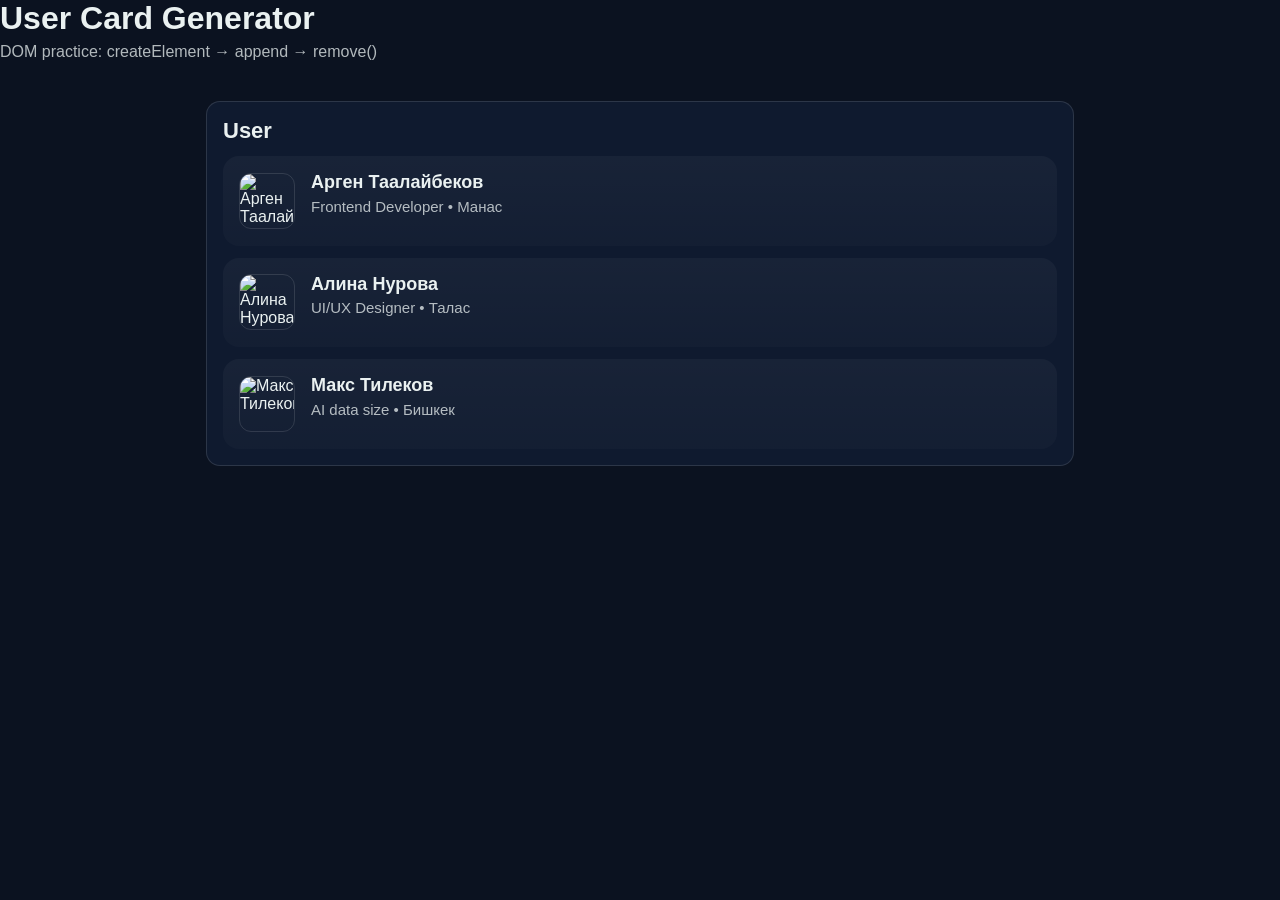
==== dom/project.html @ 88b89da1 "Add files via upload" ====
<!DOCTYPE html>
<html lang="en">

<head>
    <meta charset="UTF-8">
    <meta name="viewport" content="width=device-width, initial-scale=1.0">
    <title>User Card Generator</title>
    <link rel="stylesheet" href="./style.css">
</head>

<body>
    <header class="header">
        <h1>User Card Generator</h1>
        <p>DOM practice: createElement → append → remove()</p>
    </header>
    <main class="app">
        <section class="panel">
            <h2>User</h2>
            <div class="users" id="users"></div>
        </section>
    </main>
    <script src="./app.js"></script>
</body>
</html>
---- dom/style.css ----
* {
    box-sizing: border-box;
}

body {
    margin: 0;
    font-family: Arial, sans-serif;
    background: #0b1220;
    color: #eaf1f1;
}

.app {
    max-width: 900px;
    margin: 0 auto;
    padding: 24px 16px;
}

.header {
    margin-bottom: 16px;
}

.header h1 {
    margin: 0;
}

.header p {
    margin: 6px 0 0;
    opacity: .75;
}

.panel {
    background: #0f1a2f;
    border: 1px solid rgba(255, 255, 255, 0.12);
    border-radius: 14px;
    padding: 16px;
}

.panel h2 {
    margin: 0;
    font-size: 22px;
}

.users {
    display: grid;
    gap: 12px;
    margin-top: 12px;
}

.card {
    background: linear-gradient(
        180deg,
        rgba(255,255,255,0.04),
        rgba(255,255,255,0.02)
    );
    border-radius: 16px;
    padding: 16px;
    display: grid;
    grid-template-columns: 56px 1fr;
    gap: 16px;
    align-items: center;
    transition: 0.25s;
}

.card:hover {
    background: rgba(255, 255, 255, 0.06);
    transform: translateY(-2px);
}

.card div {
    display: flex;
    flex-direction: column;
    justify-content: center;
}

.avatar {
    width: 56px;
    height: 56px;
    border-radius: 12px;
    object-fit: cover;
    border: 1px solid rgba(255, 255, 255, 0.12);
}

.name {
    margin: 0;
    font-size: 18px;
    font-weight: 600;
    line-height: 1.2;
}

.meta {
    margin-top: 4px;
    font-size: 15px;
    opacity: 0.75;
}
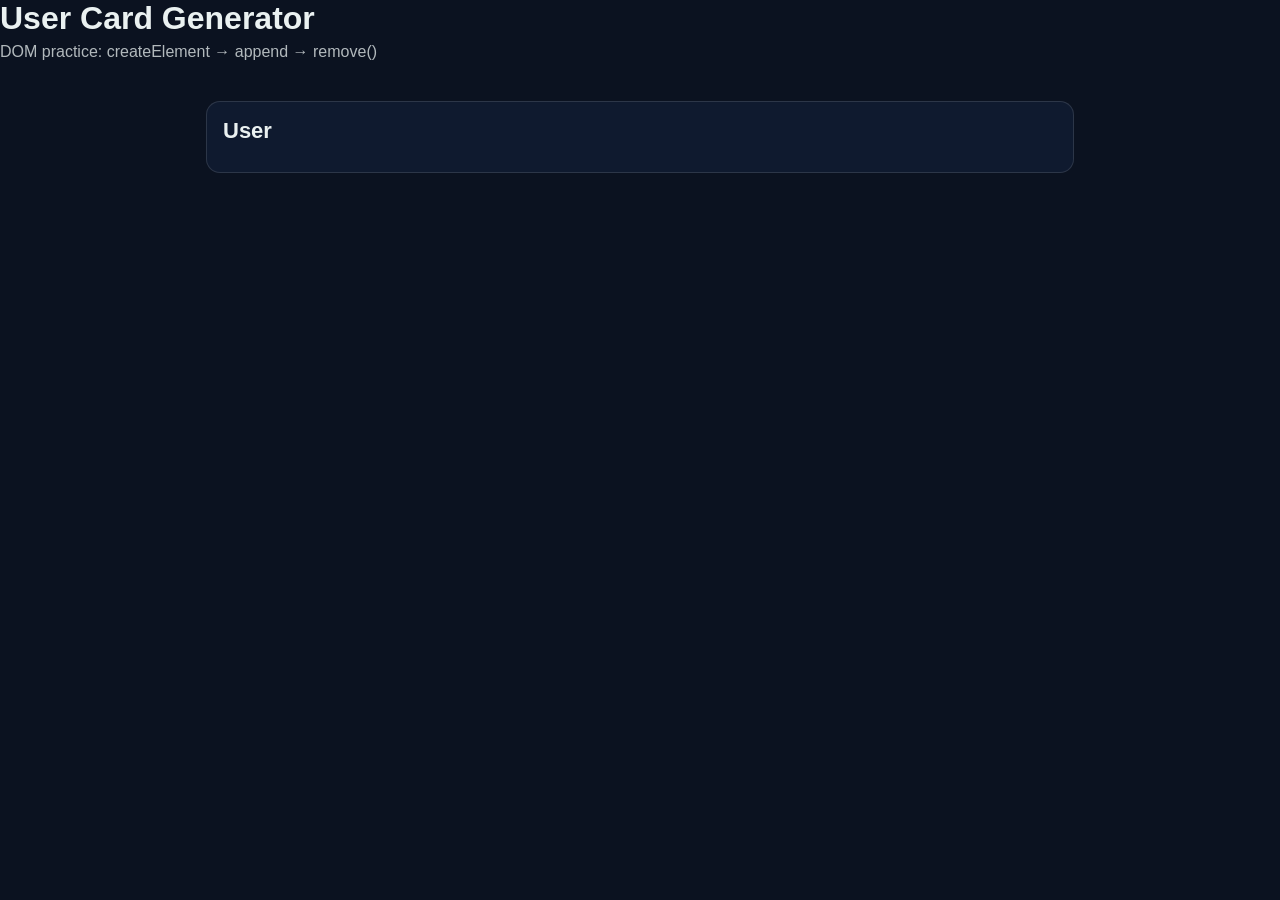
==== commit 886392c3: "Update project.html" ====
--- a/dom/project.html
+++ b/dom/project.html
@@ -19,6 +19,7 @@
             <div class="users" id="users"></div>
         </section>
     </main>
-    <script src="./app.js"></script>
+    <script src="dom/app.js"></script>
 </body>
-</html>+
+</html>
